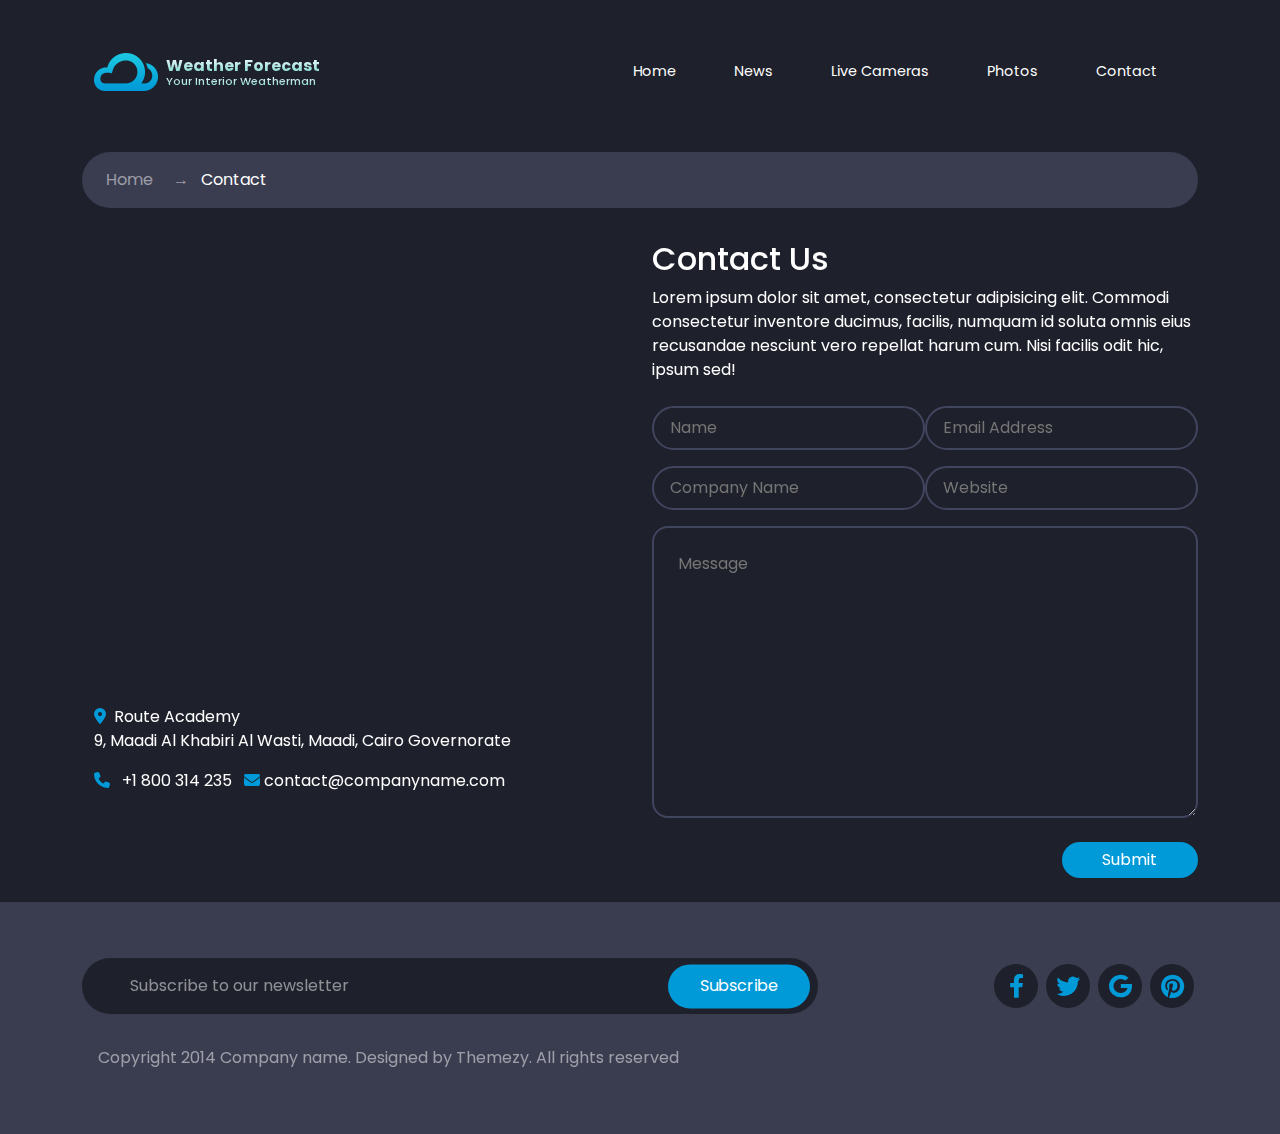
==== contact.html @ 439896b7 "first commit" ====
<!DOCTYPE html>
<html lang="en">

<head>
    <meta charset="UTF-8">
    <meta http-equiv="X-UA-Compatible" content="IE=edge">
    <meta name="viewport" content="width=device-width, initial-scale=1.0">
    <!-- CSS -->
    <link rel="stylesheet" href="css/bootstrap.min.css">
    <link rel="stylesheet" href="css/all.min.css">
    <link rel="stylesheet" href="css/stylesheet.css">
    <link rel="stylesheet" href="css/media.css">
    <!-- Google Fonts -->
    <link rel="preconnect" href="https://fonts.googleapis.com">
    <link rel="preconnect" href="https://fonts.gstatic.com" crossorigin>
    <link href="https://fonts.googleapis.com/css2?family=Poppins:wght@200;300;400;500;600;700;800;900&display=swap"
        rel="stylesheet">
    <title>Weather Forecast</title>
    <link rel="icon" href="images/favicon.png">
</head>

<body>
    <div class="primary-container">
        <!-- Navbar -->
        <div class="container">
            <nav class="navbar navbar-expand-lg py-5">
                <div class="container-fluid">
                    <a class="navbar-brand d-flex justify-content-center align-items-center" href="#">
                        <img src="images/logo.png" alt="cloud logo" class="me-2">
                        <div class="weather">
                            <p class="m-0 taglineA h6 fw-bold">Weather Forecast</p>
                            <p class="m-0 taglineB h6">Your Interior Weatherman</p>
                        </div>
                    </a>
                    <button class="navbar-toggler" type="button" data-bs-toggle="collapse"
                        data-bs-target="#navbarSupportedContent" aria-controls="navbarSupportedContent"
                        aria-expanded="false" aria-label="Toggle navigation">
                        <span class="navbar-toggler-icon"></span>
                    </button>
                    <div class="collapse navbar-collapse" id="navbarSupportedContent">
                        <ul class="navbar-nav ms-auto mb-2 mb-lg-0">
                            <li class="nav-item px-3 mx-1"><a class="nav-link text-white" href="index.html">Home</a>
                            </li>
                            <li class="nav-item px-3 mx-1"><a class="nav-link text-white" href="#">News</a>
                            </li>
                            <li class="nav-item px-3 mx-1"><a class="nav-link text-white" href="#">Live Cameras</a>
                            </li>
                            <li class="nav-item px-3 mx-1"><a class="nav-link text-white" href="#">Photos</a>
                            </li>
                            <li class="nav-item px-3 mx-1"><a class="nav-link text-white" href="#">Contact</a>
                            </li>
                        </ul>
                    </div>
                </div>
            </nav>
        </div>
        <section class="section-bg overflow-hidden">
            <!-- Contact data -->
            <div class="contact-container container ">
                <div class="arrow my-2 p-3 rounded-5">
                    <p class="m-0 text-white"><a class="text-decoration-none text-white-50 mx-2"
                            href="index.html">Home</a> <span class="mx-2 text-white-50">→</span> Contact</p>
                </div>
                <div class="contact-details row text-white py-4">
                    <div class="col-md-6 ps-4">
                        <div class="iframe">
                            <iframe
                            src="https://www.google.com/maps/embed?pb=!1m18!1m12!1m3!1d3456.649435099363!2d31.25611022196512!3d29.9607606960122!2m3!1f0!2f0!3f0!3m2!1i1024!2i768!4f13.1!3m3!1m2!1s0x14584782ead906cd%3A0x6feb36b41789dfff!2sRoute%20academy!5e0!3m2!1sen!2seg!4v1677254769494!5m2!1sen!2seg"
                            style="border:0;" allowfullscreen="" loading="lazy"
                            referrerpolicy="no-referrer-when-downgrade">
                        </iframe>
                        </div>
                        <div class="iframe-content mt-2">
                            <p>
                                <i class="fa-solid fa-location-dot me-2"></i>Route Academy<br>
                                9, Maadi Al Khabiri Al Wasti, Maadi, Cairo Governorate
                            </p>
                            <p>
                                <i class="fa-solid fa-phone me-2"></i> +1 800 314 235
                                <i class="fa-solid fa-envelope ms-2"></i> contact@companyname.com
                            </p>
                        </div>
                    </div>
                    <div class="col-md-6">
                        <div class="form-details">
                            <h2>Contact Us</h2>
                            <p>
                                Lorem ipsum dolor sit amet, consectetur adipisicing elit. Commodi consectetur inventore ducimus, facilis, 
                                numquam id soluta omnis eius recusandae nesciunt vero repellat harum cum. Nisi facilis odit hic, ipsum sed!
                            </p>
                            <div class="row mx-2 mx-md-0 form-content">
                                <input class="formX col-md-6 my-2  py-2 px-3 rounded-5" placeholder="Name" type="text">
                                <input class="formX col-md-6 my-2  py-2 px-3 rounded-5" placeholder="Email Address" type="text">
                                <input class="formX col-md-6 my-2  py-2 px-3 rounded-5" placeholder="Company Name" type="text">
                                <input class="formX col-md-6 my-2  py-2 px-3 rounded-5" placeholder="Website" type="text">
                                <textarea class="formX col-12 my-2 p-4 rounded-4" placeholder="Message" cols="10" rows="10"></textarea>
                                <button class="col-3 border-0 mt-3 ms-auto rounded-5 btn btn-">Submit</button>
                            </div>
                        </div>
                    </div>
                </div>
            </div>
            <!-- Footer -->
            <div class="container-fluid">
                <div class="subscribe-container container py-5">
                    <div class="row">
                        <div class="col-md-8 my-2 d-flex position-relative">
                            <input type="search" class="form-control py-3 ps-5 border-0 rounded-5"
                                placeholder="Subscribe to our newsletter">
                            <button type="button"
                                class="find-btn rounded-5 position-absolute border-0 text-white">Subscribe</button>
                        </div>
                        <div
                            class="col-md-4 my-4 my-md-0 icons d-flex justify-content-center justify-content-md-end align-items-center">
                            <span><i class="fa-brands fa-facebook-f"></i></span>
                            <span><i class="fa-brands fa-twitter"></i></span>
                            <span><i class="fa-brands fa-google"></i></span>
                            <span><i class="fa-brands fa-pinterest"></i></span>
                        </div>
                    </div>
                    <div class="row">
                        <p class="col-md-8 ms-3 mt-4 text-white-50  fs-6">
                            Copyright 2014 Company name. Designed by Themezy. All rights reserved
                        </p>
                    </div>
                </div>
            </div>
        </section>
    </div>
    <script src="js/bootstrap.bundle.min.js"></script>
    <script src="js/app.js"></script>
</body>

</html>
---- css/stylesheet.css ----
/* *** *** Global CSS *** *** */
* {
    margin: 0;
    padding: 0;
    box-sizing: border-box;
    font-family: 'Poppins', sans-serif;
}
.primary-container {
    min-height: 100vh !important;
    background-color: #1e202b !important;
}

.navbar-toggler {
    background-color: #009ad8 !important;
    color: transparent !important;
}

.primary-container .navbar .taglineA,
.primary-container .navbar .taglineB {
    font-size: 1rem !important;
    background-image: linear-gradient(rgb(255, 255, 255), rgba(132, 255, 245, 0.8));
    background-clip: text;
    -webkit-background-clip: text;
    -webkit-text-fill-color: transparent;
}
.primary-container .navbar .taglineB {
    font-size: .7rem !important;
}

.primary-container .navbar li {
    border-radius:2rem !important;
    transition: .5s ease;
    border: 1px solid transparent;
}

.primary-container .navbar li:hover {
    border: 01px solid #009ad8;
}

.primary-container .navbar li:hover a {
    color: #009ad8 !important;
}

.primary-container .navbar .active-item {
    border: 01px solid #009ad8;
}

.primary-container .navbar .active-link {
    color: #009ad8 !important;
}

.primary-container .navbar li a {
    font-size: .9rem;
}

/* ***** ***** ***** ***** ***** */
.primary-container .section-bg .search-container {
    height: 50vh !important;
    background-image: url(../images/banner.png);
    background-size: cover;
}

.primary-container .section-bg .search-container input {
    background-color: #1e202b !important;
    color: white;
}

.primary-container .section-bg .search-container input::placeholder {    
    color: rgba(255, 255, 255, 0.5) !important;
}

.primary-container .section-bg .search-container input:focus {    
    background-color: #1e202b !important;
    box-shadow: 0 0 0 0;
}

.primary-container .section-bg .search-container .find-btn {
    padding: .6rem 2.5rem !important;
    background-color: #009ad8;
    right: 20px;
    top: 50%;
    transform: translateY(-50%);
}

/* ***** ***** ***** ***** ***** */
.primary-container .section-bg .weather-data .translateRow {
    transform:  translateY(-40%);
}

.primary-container .section-bg .weather-data .card-bg {
    background-color: #434861 !important;
    color: white !important;
}
.primary-container .section-bg .weather-data .card-bg .degreeC {
    font-size: 3rem !important;
    font-weight: 600;
}
.primary-container .section-bg .weather-data .card-bg .header {
    background-color: #61688b !important;
    color: white !important;
}

.primary-container .section-bg .weather-data .crd-B {
    background-color: #2c3041 !important;
    color: white !important;
}
.primary-container .section-bg .weather-data .crd-B .header {
    background-color: #555c7a9f !important;
    color: rgb(255, 255, 255) !important;
}

/* ***** ***** ***** ***** ***** */
.primary-container .section-bg .container-fluid {
    background-color: #3a3c50;
}

.primary-container .section-bg .subscribe-container input {
    background-color: #1e202b !important;
    color: white;
}

.primary-container .section-bg .subscribe-container input::placeholder {    
    color: rgba(255, 255, 255, 0.5) !important;
}

.primary-container .section-bg .subscribe-container input:focus {    
    background-color: #1e202b !important;
    box-shadow: 0 0 0 0; 
}

.primary-container .section-bg .subscribe-container .find-btn {
    padding: .6rem 2rem !important;
    background-color: #009ad8;
    right: 20px;
    top: 50%;
    transform: translateY(-50%);
}

.primary-container .section-bg .subscribe-container .icons span {
    background-color: #1e202b;
    display: inline-flex;
    justify-content: center;
    align-items: center;
    width: 44px !important;
    height: 44px !important;
    border-radius: 50%;
    margin: 0px 4px;
    transition: .5s ease;
}

.primary-container .section-bg .subscribe-container .icons span:hover {
    background-color: #009ad8;
}

.primary-container .section-bg .subscribe-container .icons span:hover i {
    color: white;
}

.primary-container .section-bg .subscribe-container .icons span i{
    font-size: 24px;
    color: #009ad8;
    transition: .5s ease;
}
/* ***** ***** ******* ***** ***** */
/* ***** ***** contact ***** ***** */

.section-bg .arrow {
    background-color: #3a3c50 !important;
}

.section-bg iframe {
    width: 100%;
    height: 50vh;
}

.section-bg .iframe-content i {
    color: #009ad8;
}

.section-bg .formX {
    color: white;
    background-color:#1e202b;
    border: 2px solid #41455e ;
    outline: 0px;
    transition: .5s ease;
}

.section-bg .formX:hover {
    border: 2px solid #009ad8 ;
    outline: 0px;
}

.section-bg .formX:focus {
    border: 2px solid #009ad8 ;
    outline: 0px;
}

.section-bg .form-content button {
    background-color: #009ad8 !important;
    color: white !important;
}
---- css/media.css ----
/* *** Extra small Breakpoint *** */
@media screen and (max-width: 576px) {
    .primary-container .section-bg .weather-data .translateRow {
        transform:  translateY(-10%) !important;
    }
    .primary-container .section-bg .weather-data .translateRow .card-bg{
        margin-top: 0.5rem;
    }
}


/* *** Small Breakpoint *** */
@media screen and (min-width: 577px) and (max-width: 768px) {
    .primary-container .section-bg .weather-data .translateRow {
        transform:  translateY(-10%) !important;
    }
}


/* *** Medium Breakpoint *** */
@media screen and (min-width: 769px) and (max-width: 992px) {

}


/* *** Large Breakpoint *** */
/* @media screen and (min-width: 992px) and (max-width: 1200px) {

} */


/* *** Large Breakpoint *** */
/* @media screen and (min-width: 1200px) and (max-width: 1400px) {

} */


/* *** Extra Large Breakpoint *** */
@media screen and (min-width: 1400px) {

}
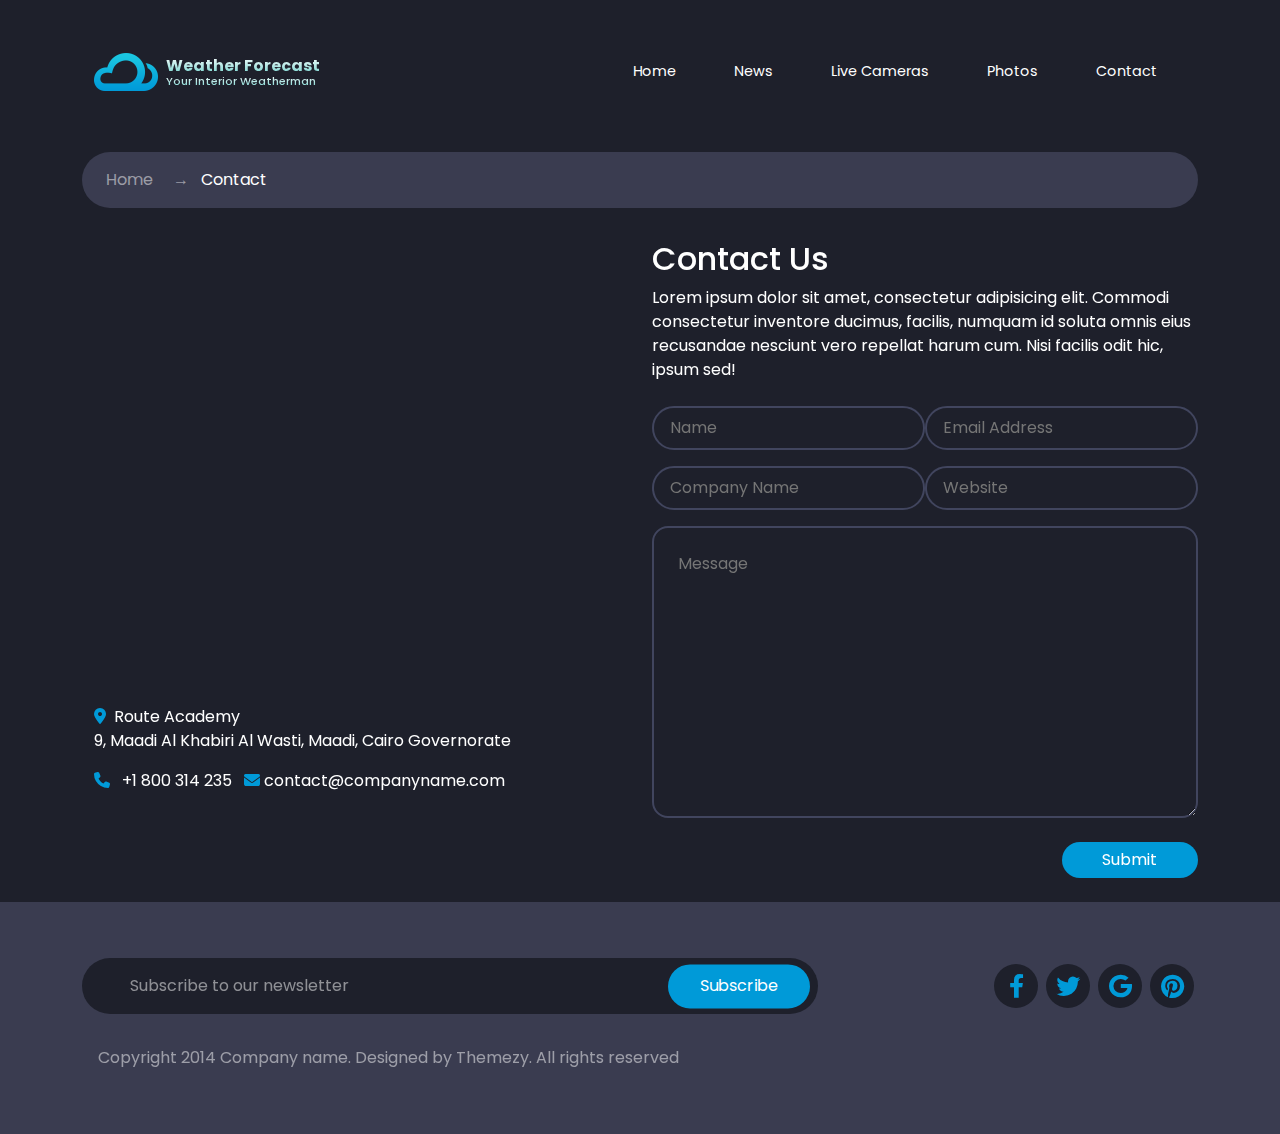
==== commit 2c408ed3: "update HTML meta" ====
--- a/contact.html
+++ b/contact.html
@@ -5,6 +5,7 @@
     <meta charset="UTF-8">
     <meta http-equiv="X-UA-Compatible" content="IE=edge">
     <meta name="viewport" content="width=device-width, initial-scale=1.0">
+    <!-- <meta http-equiv="Content-Security-Policy" content="upgrade-insecure-requests"> -->
     <!-- CSS -->
     <link rel="stylesheet" href="css/bootstrap.min.css">
     <link rel="stylesheet" href="css/all.min.css">
